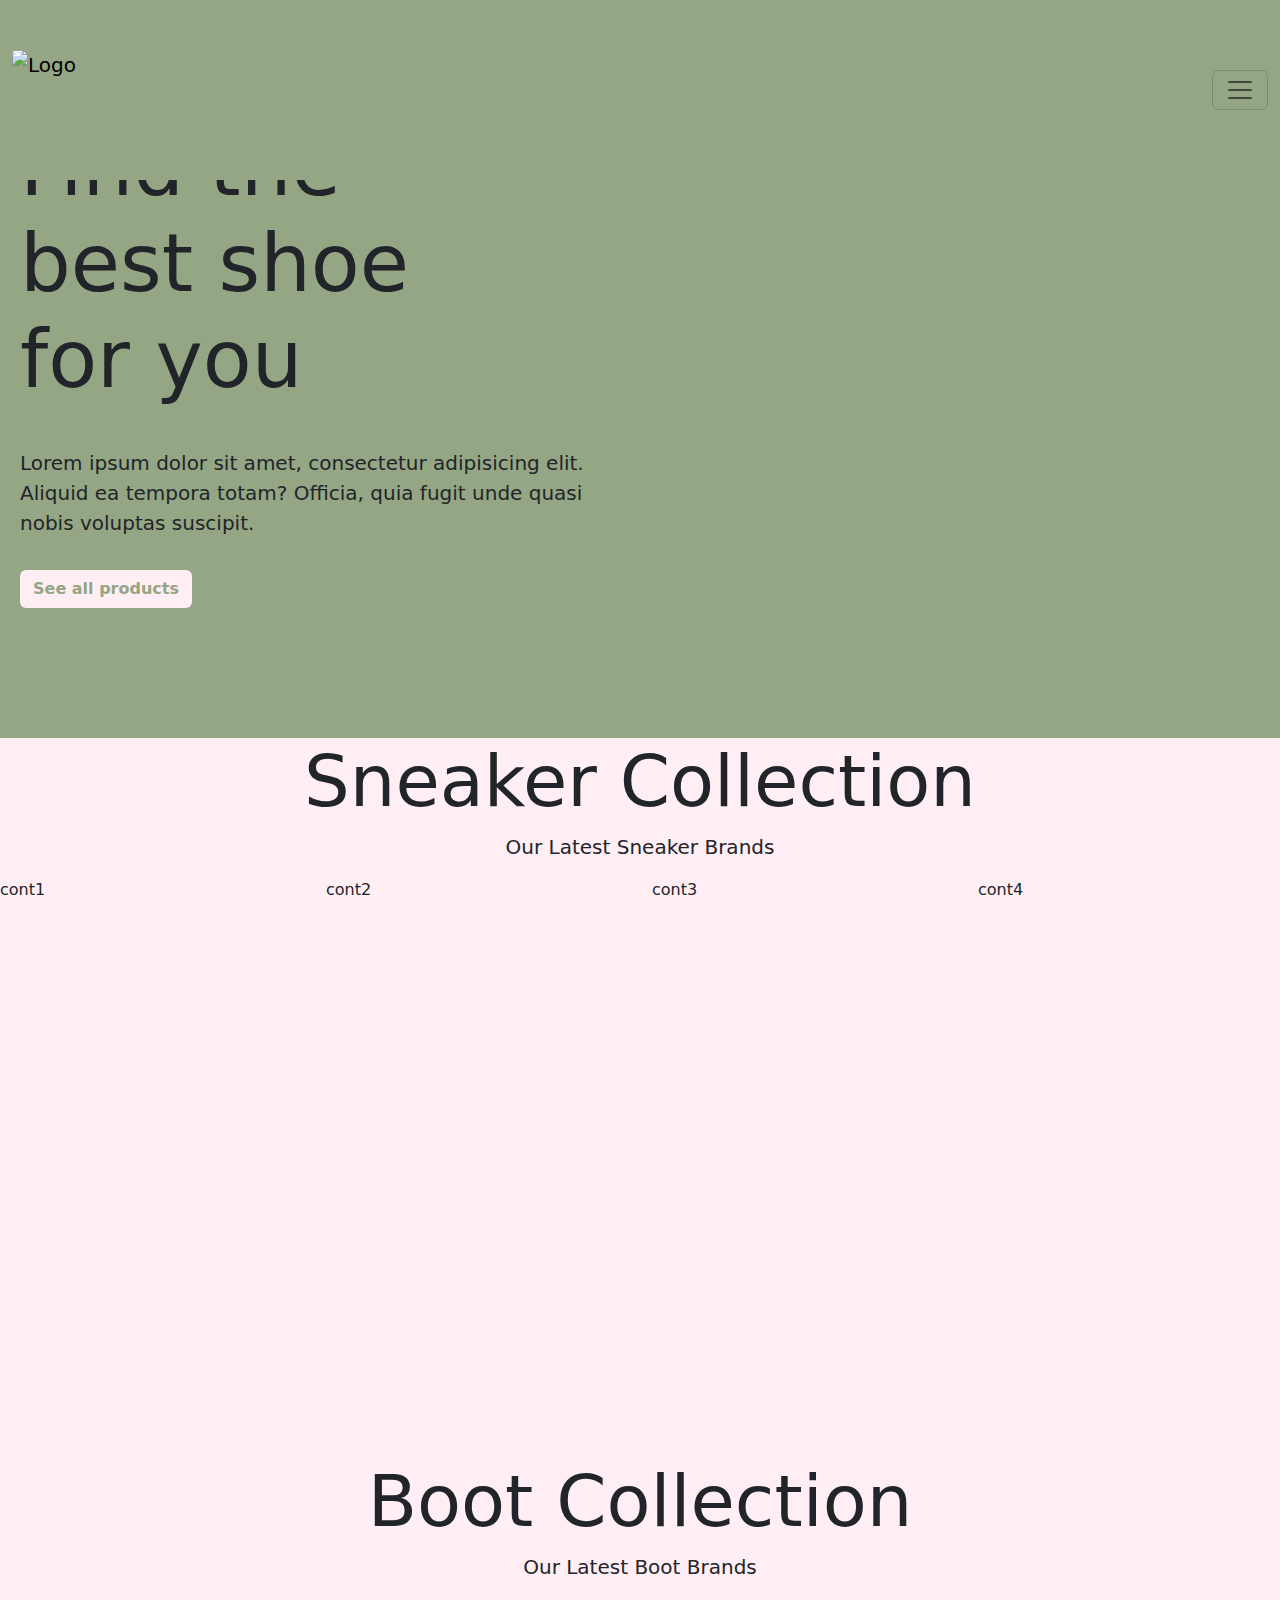
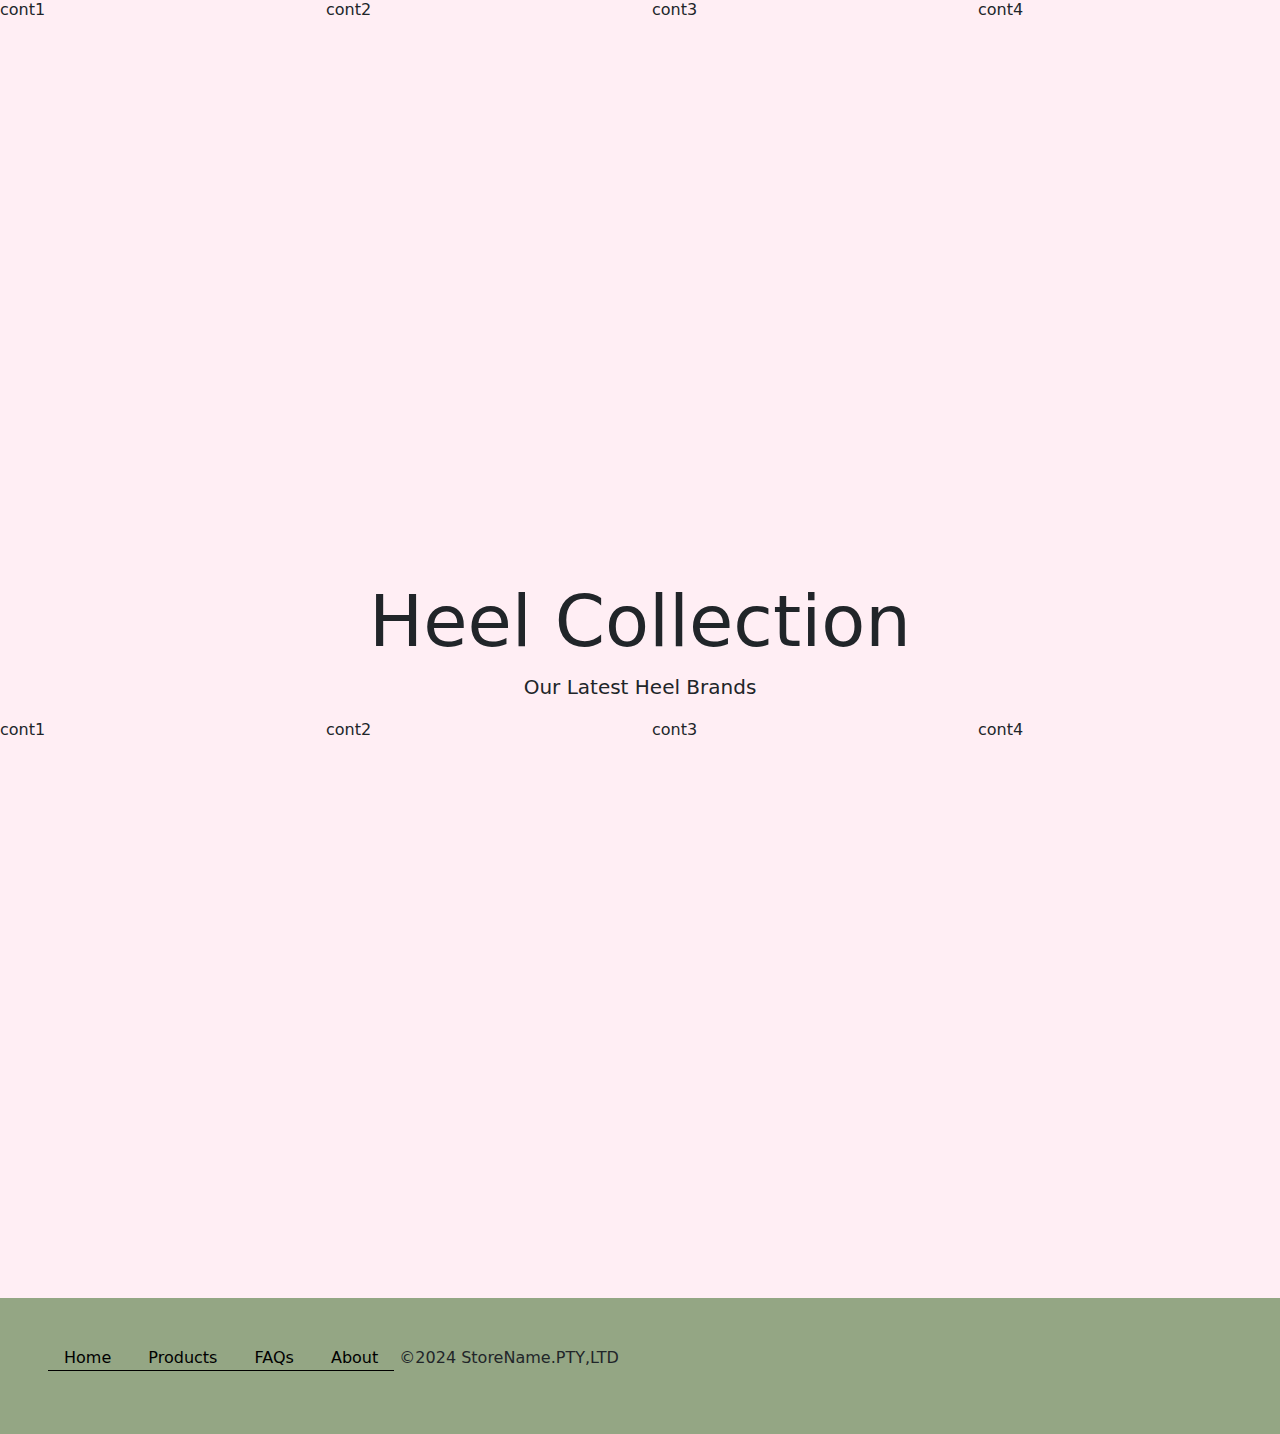
==== pages/products.html @ 225aa0d6 "Robyn work" ====
<!DOCTYPE html>
<html lang="en">
  <head>
    <meta charset="UTF-8" />
    <meta name="viewport" content="width=device-width, initial-scale=1.0" />

    <!-- bootstrap links -->
    <link
      href="https://cdn.jsdelivr.net/npm/bootstrap@5.3.3/dist/css/bootstrap.min.css"
      rel="stylesheet"
    />
    <link
      href="https://getbootstrap.com/docs/5.3/assets/css/docs.css"
      rel="stylesheet"
    />
    <title>Shoe_Store</title>
    <script src="https://cdn.jsdelivr.net/npm/bootstrap@5.3.3/dist/js/bootstrap.bundle.min.js"></script>

    <!-- stylesheet -->
    <link rel="stylesheet" href="../css/style.css" />
  </head>
  <body>
    <!-- Navbar -->
    <nav class="navbar py-4 fixed-top">
      <div class="container-fluid">
        <a class="navbar-brand" href="#Home"><img src="https://imaraansheldon.github.io/allImages/RIN_Images/rin.png" alt="Logo" /></a>
        <button
          class="navbar-toggler"
          type="button"
          data-bs-toggle="offcanvas"
          data-bs-target="#offcanvasNavbar"
          aria-controls="offcanvasNavbar"
          aria-label="Toggle navigation"
        >
          <span class="navbar-toggler-icon"></span>
        </button>
        <div
          class="offcanvas offcanvas-end"
          tabindex="-1"
          id="offcanvasNavbar"
          aria-labelledby="offcanvasNavbarLabel"
        >
          <div class="offcanvas-header">
            <h5 class="offcanvas-title" id="offcanvasNavbarLabel">RIN</h5>
            <button
              type="button"
              class="btn-close"
              data-bs-dismiss="offcanvas"
              aria-label="Close"
            ></button>
          </div>
          <div class="offcanvas-body">
            <ul class="navbar-nav justify-content-end flex-grow-1 pe-3">
              <li class="nav-item">
                <a class="nav-link" aria-current="page" href="../index.html">Home</a>
              </li>
              <li class="nav-item">
                <a class="nav-link active" href="products.html">Products</a>
              </li>
              <li class="nav-item">
                <a class="nav-link" href="about.html">About Us</a>
              </li>
            </ul>
            <form class="d-flex mt-3" role="search">
              <input
                class="form-control me-2"
                type="search"
                placeholder="Search"
                aria-label="Search"
              />
              <button class="btn btn-outline-success" type="submit">
                Search
              </button>
            </form>
          </div>
        </div>
      </div>
    </nav>
    <!-- /Navbar/ -->

    <!-- Main Content -->
    <main>
      <section class="full-body hero">
        <div class="row">
          <div class="hero-text-box col-md-6">
            <h1 class="display-1 ">Find the best shoe for you</h1>
            <p class="lead">
              Lorem ipsum dolor sit amet, consectetur adipisicing elit. Aliquid
              ea tempora totam? Officia, quia fugit unde quasi nobis voluptas
              suscipit.
            </p>

            <!-- add product page href here -->
            <a class="link" href=""
              ><button type="button" class="btn hero-btn">
                See all products
              </button></a
            >
          </div>

          <div class="col-md-1"></div>

          <div class="hero-img-box pb-5 ps-5 col-md-5">
            
              <img
              src="https://robynainsley21.github.io/images/shoe-store/irene-kredenets-dwKiHoqqxk8-unsplash.jpg"
              alt="hero-img"
            />
            
          </div>
        </div>
      </section>

      <section class="full-body d-flex flex-column">
        <div class="row">
          <div class="d-flex flex-column justify-content-center align-items-center">
             <h1 class="display-2">Sneaker Collection</h1>
              <p class="lead">Our Latest Sneaker Brands</p>
          </div>
         
          <div class="col-lg-3 col-md-6">
            cont1
          </div>
          <div class="col-lg-3 col-md-6">
            cont2
          </div>
          <div class="col-lg-3 col-md-6">
            cont3
          </div>
          <div class="col-lg-3 col-md-6">
            cont4
          </div>
        </div>

      </section>

      <section class="full-body d-flex flex-column">
        <div class="row">
          <div class="d-flex flex-column justify-content-center align-items-center">
             <h1 class="display-2">Boot Collection</h1>
              <p class="lead">Our Latest Boot Brands</p>
          </div>
         
          <div class="col-lg-3 col-md-6">
            cont1
          </div>
          <div class="col-lg-3 col-md-6">
            cont2
          </div>
          <div class="col-lg-3 col-md-6">
            cont3
          </div>
          <div class="col-lg-3 col-md-6">
            cont4
          </div>
        </div>
        
      </section>

      <section class="full-body d-flex flex-column">
        <div class="row">
          <div class="d-flex flex-column justify-content-center align-items-center">
             <h1 class="display-2">Heel Collection</h1>
              <p class="lead">Our Latest Heel Brands</p>
          </div>
         
          <div class="col-lg-3 col-md-6">
            cont1
          </div>
          <div class="col-lg-3 col-md-6">
            cont2
          </div>
          <div class="col-lg-3 col-md-6">
            cont3
          </div>
          <div class="col-lg-3 col-md-6">
            cont4
          </div>
        </div>
        
      </section>

    </main>
    <!-- /Main Content/ -->

    <!-- Footer -->
    <footer>
      <div class="container-fluid grid p-5 footer">
        <div class="mx-auto g-col-12 footer-link-parent">
          <a href="../index.html">Home</a>
          <a href="products.html">Products</a>
          <a href="#">FAQs</a>
          <a href="about.html">About</a>
        </div>
        <div class="mx-auto g-col-12">
          <p>&copy;2024 StoreName.PTY,LTD</p>
        </div>
      </div>
    </footer>
    <!-- /Footer/ -->
  </body>
</html>
---- css/style.css ----
/* universal */
*,
::before,
::after {
  margin: 0;
  padding: 0;
  display: inline-block;
}

::-webkit-scrollbar {
  display: none;
}

:root {
  --color-nav-background: #94a684;
  --color-main-background: #ffeef4;
  --color-content-background: #aec3ae;
  --color-alternate-bg: #e4e4d0;
  --color-content-hover: #d77d49;
  --color-accent: #664d51;
  --navbar-padding: 70px;
  --title-padding: 5rem;
}

body {
  background-color: var(--color-main-background);
  min-width: 100vw;
  overflow-x: hidden;
}

a {
  text-decoration: none;
}

.text-center {
  text-align: center;
}

.green-btn {
  background-color: var(--color-nav-background);
  font-weight: bold;
  color: var(--color-main-background);

  &:hover {
    border: 1px solid var(--color-nav-background);
    background-color: var(--color-main-background);
    color: var(--color-nav-background);
  }
}

.card {
  margin: auto;
  background-color: var(--color-main-background);

  &:hover{
    transition: all .35s ease-in-out;
    transform: scale(1.1);
  }
}

.card-body {
  display: flex;
  flex-direction: column;
}

span {
  font-weight: bold;
}
/* /universal/ */

/* navbar */
img[alt="Logo"]{
  aspect-ratio: 1/1;
  width: 5rem;
}
.navbar {
  background-color: var(--color-nav-background);
  min-height:20vh ;
}

.offcanvas-header {
  background-color: var(--color-main-background);
}

.offcanvas-body {
  background-color: var(--color-nav-background);
}
/* /navbar/ */

/* Main Content */
main {
  display: flex;
  flex-flow: column;
}

.full-body {
  min-height: 80vh;
  height: 100%;
}

/* hero */
.hero {
  padding-top: var(--navbar-padding);
  background-color: var(--color-nav-background);
}

.hero-text-box > h1 {
  width: 80%;
}

.hero-text-box > p {
  margin: 2rem auto;
}

.hero-text-box {
  padding: 2rem;
}

img[alt="hero-img"] {
  aspect-ratio: 9/16;
  width:25vw;
  max-height: 70vh;
}

.hero-btn {
  background-color: var(--color-main-background);
  color: var(--color-nav-background);
  font-weight: bold;

  &:hover {
    border: 1px solid var(--color-main-background);
    color: var(--color-main-background);
  }
}
/* hero */

/* suggestions section */
.suggested-collections {
  padding: var(--title-padding);
}

.suggested-collections h2 {
  padding-bottom: var(--title-padding);
}

/* popular items section */
.popular-items-section {
  background-color: var(--color-content-background);
  padding-bottom: var(--title-padding);
}

.popular-items-section h2 {
  padding: var(--title-padding);
}

img[alt="c"]{
  aspect-ratio: 3/2;
  width: 70vw;
}
.padding{
  padding-top: 20vh ;
}

/* /Main Content/ */

/* Footer */
.footer{
  width: 100vw;
  height:auto;
  background-color: var(--color-nav-background);
}
.footer-link-parent{
  border-bottom: 1px solid black;
}
.footer-link-parent a{
  text-decoration: none;
  padding: 0 1rem;
  color: black;
}
/* /footer/ */
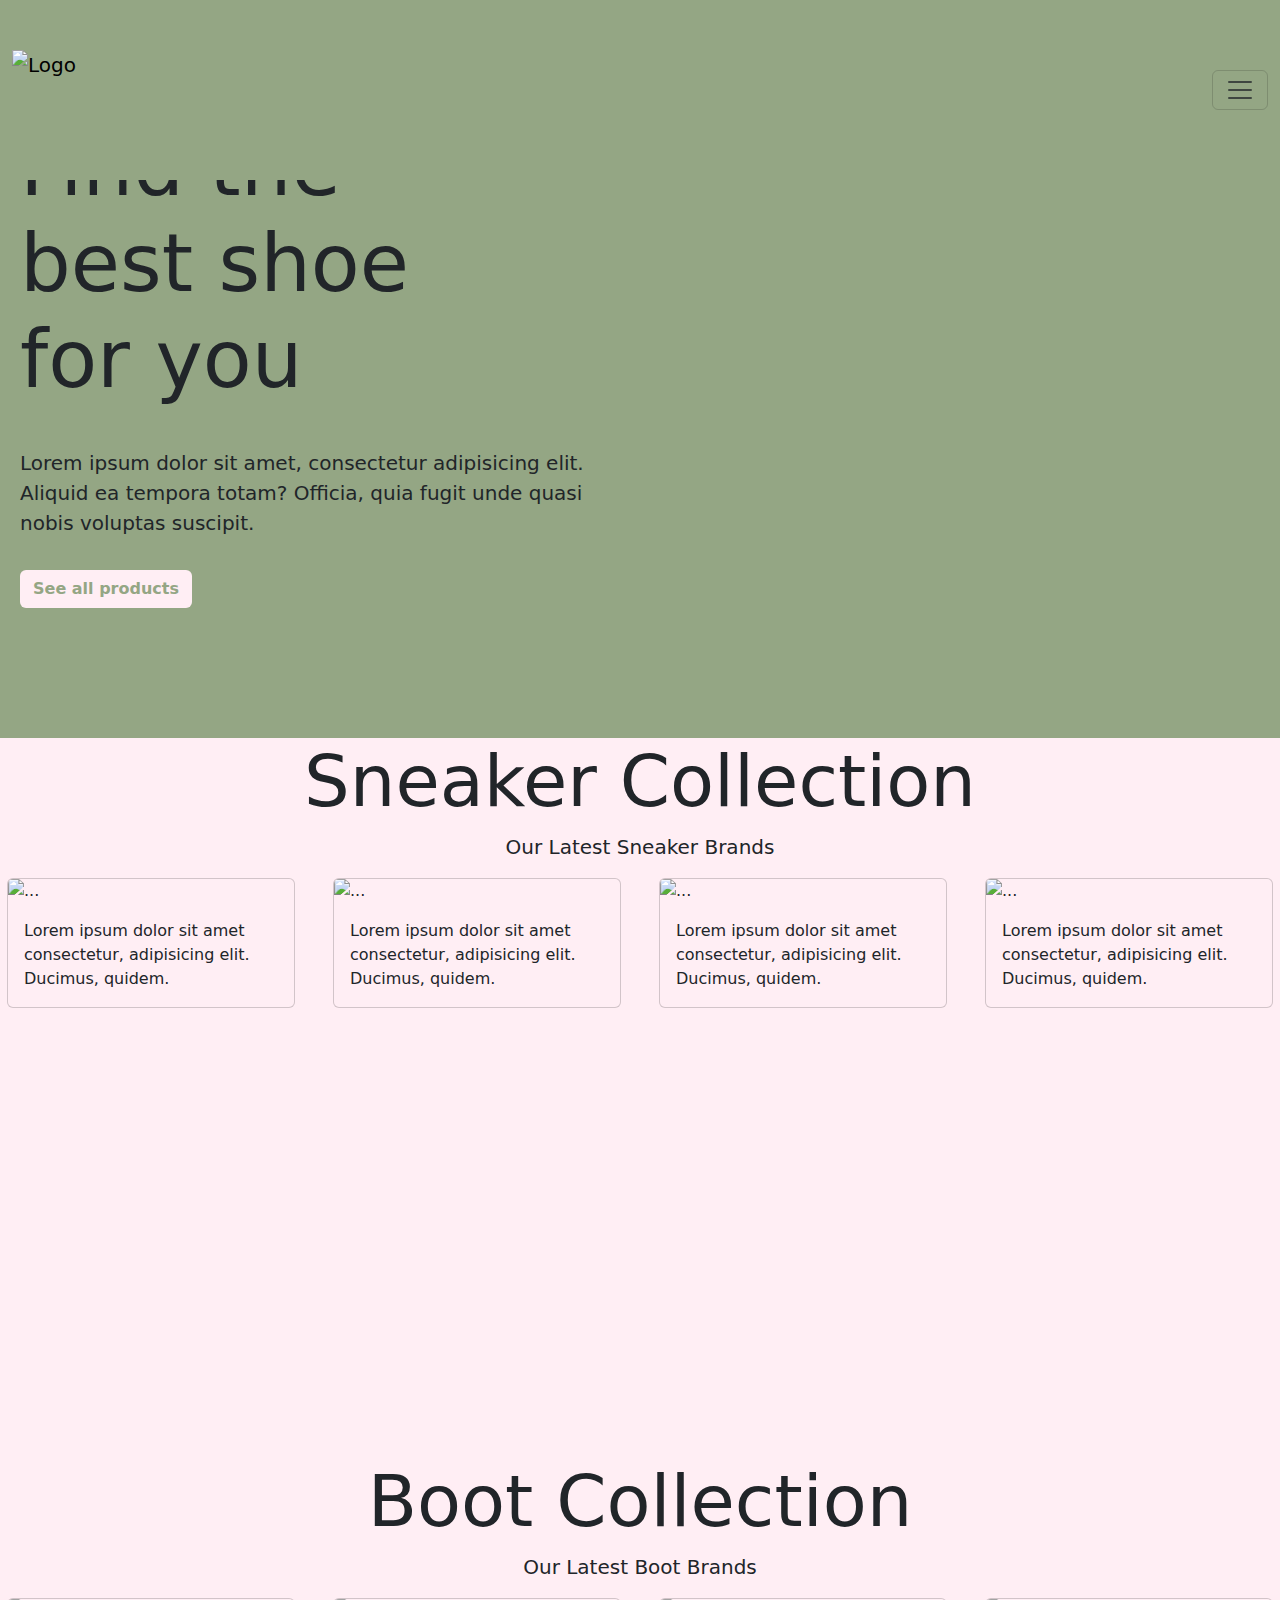
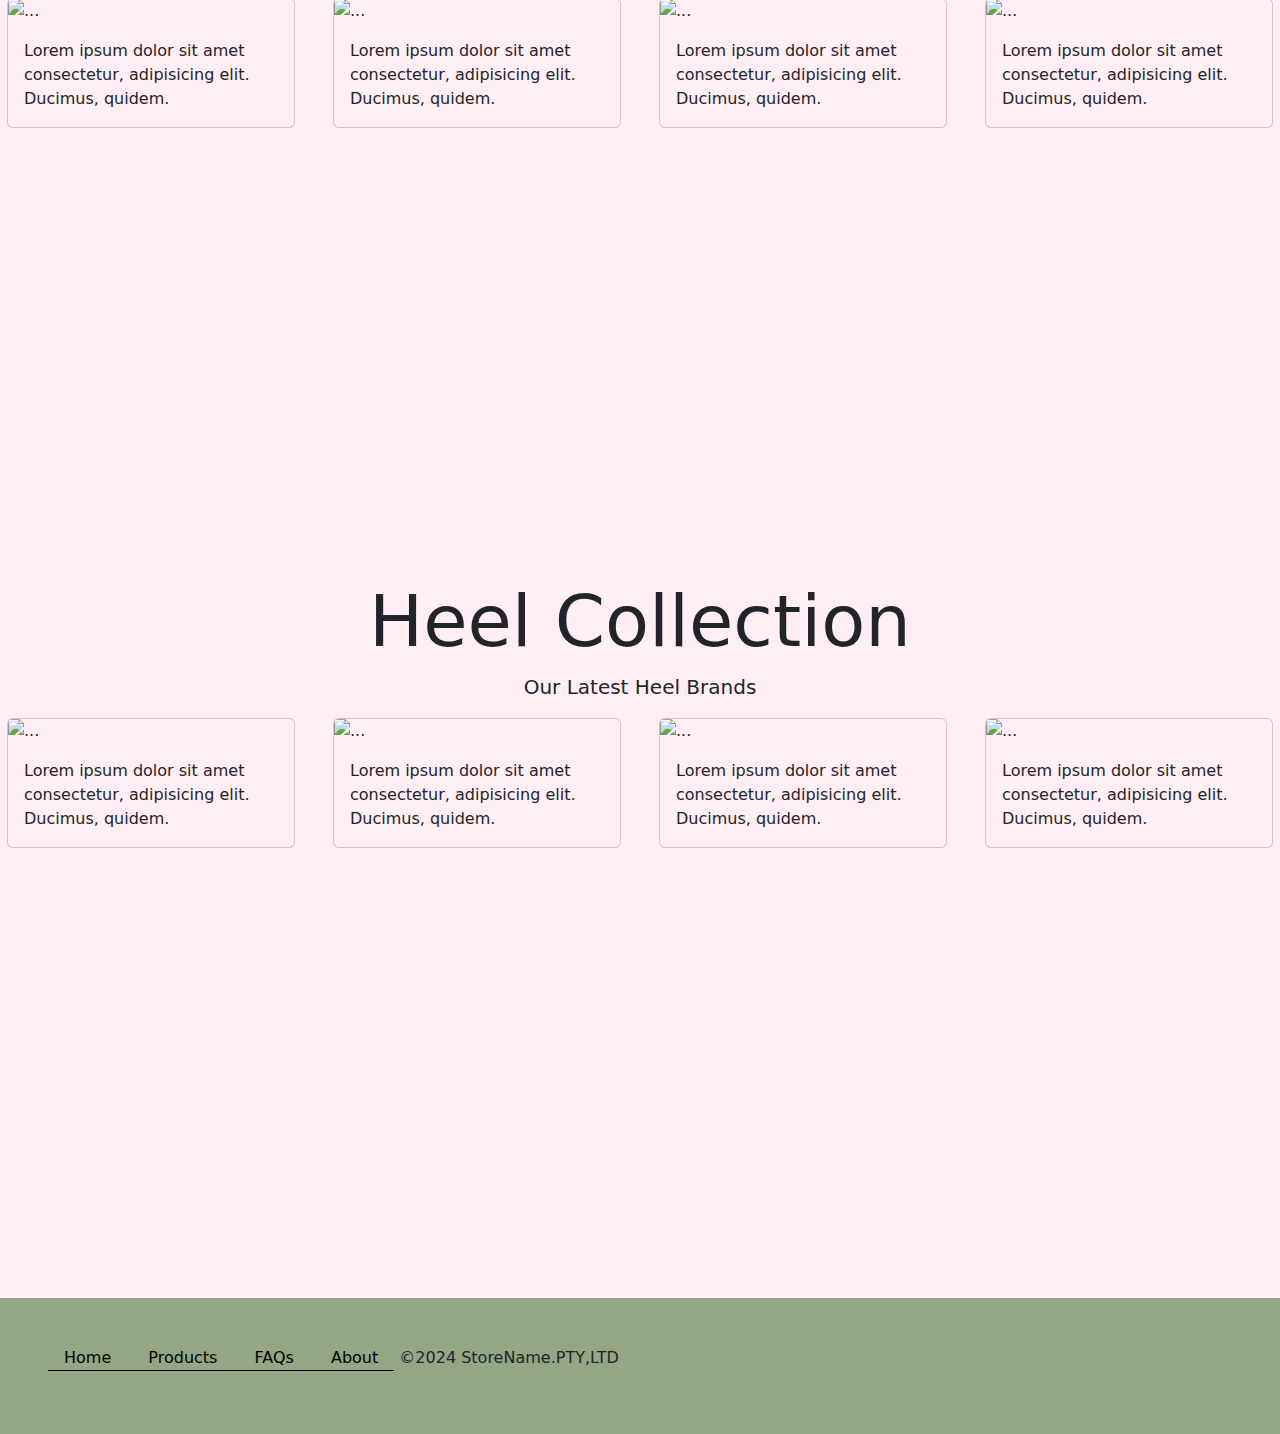
==== commit 86503ff7: "Add image cards" ====
--- a/pages/products.html
+++ b/pages/products.html
@@ -119,16 +119,36 @@
           </div>
          
           <div class="col-lg-3 col-md-6">
-            cont1
-          </div>
-          <div class="col-lg-3 col-md-6">
-            cont2
-          </div>
-          <div class="col-lg-3 col-md-6">
-            cont3
-          </div>
-          <div class="col-lg-3 col-md-6">
-            cont4
+            <div class="card" style="width: 18rem;">
+              <img src="https://robynainsley21.github.io/images/shoe-store/daniel-storek-JM-qKEd1GMI-unsplash.jpg" class="card-img-top" alt="...">
+              <div class="card-body">
+                <p class="card-text">Lorem ipsum dolor sit amet consectetur, adipisicing elit. Ducimus, quidem.</p>
+              </div>
+            </div>
+          </div>
+          <div class="col-lg-3 col-md-6">
+            <div class="card" style="width: 18rem;">
+              <img src="https://robynainsley21.github.io/images/shoe-store/luis-felipe-lins-J2-wAQDckus-unsplash.jpg" class="card-img-top" alt="...">
+              <div class="card-body">
+                <p class="card-text">Lorem ipsum dolor sit amet consectetur, adipisicing elit. Ducimus, quidem.</p>
+              </div>
+            </div>
+          </div>
+          <div class="col-lg-3 col-md-6">
+            <div class="card" style="width: 18rem;">
+              <img src="https://robynainsley21.github.io/images/shoe-store/mnz-OJTNpLmsSHs-unsplash.jpg" class="card-img-top" alt="...">
+              <div class="card-body">
+                <p class="card-text">Lorem ipsum dolor sit amet consectetur, adipisicing elit. Ducimus, quidem.</p>
+              </div>
+            </div>
+          </div>
+          <div class="col-lg-3 col-md-6">
+            <div class="card" style="width: 18rem;">
+              <img src="https://robynainsley21.github.io/images/shoe-store/trendest-studio-XZ3EmAIWuz0-unsplash.jpg" class="card-img-top" alt="...">
+              <div class="card-body">
+                <p class="card-text">Lorem ipsum dolor sit amet consectetur, adipisicing elit. Ducimus, quidem.</p>
+              </div>
+            </div>
           </div>
         </div>
 
@@ -142,16 +162,36 @@
           </div>
          
           <div class="col-lg-3 col-md-6">
-            cont1
-          </div>
-          <div class="col-lg-3 col-md-6">
-            cont2
-          </div>
-          <div class="col-lg-3 col-md-6">
-            cont3
-          </div>
-          <div class="col-lg-3 col-md-6">
-            cont4
+            <div class="card" style="width: 18rem;">
+              <img src="https://robynainsley21.github.io/images/shoe-store/noah-buscher-H6HNYGsyeKQ-unsplash.jpg" class="card-img-top" alt="...">
+              <div class="card-body">
+                <p class="card-text">Lorem ipsum dolor sit amet consectetur, adipisicing elit. Ducimus, quidem.</p>
+              </div>
+            </div>
+          </div>
+          <div class="col-lg-3 col-md-6">
+            <div class="card" style="width: 18rem;">
+              <img src="https://robynainsley21.github.io/images/shoe-store/sanjoy-saha--vVkyjD_oI0-unsplash.jpg" class="card-img-top" alt="...">
+              <div class="card-body">
+                <p class="card-text">Lorem ipsum dolor sit amet consectetur, adipisicing elit. Ducimus, quidem.</p>
+              </div>
+            </div>
+          </div>
+          <div class="col-lg-3 col-md-6">
+            <div class="card" style="width: 18rem;">
+              <img src="https://robynainsley21.github.io/images/shoe-store/siora-photography-B1Sn_ADEohs-unsplash.jpg" class="card-img-top" alt="...">
+              <div class="card-body">
+                <p class="card-text">Lorem ipsum dolor sit amet consectetur, adipisicing elit. Ducimus, quidem.</p>
+              </div>
+            </div>
+          </div>
+          <div class="col-lg-3 col-md-6">
+            <div class="card" style="width: 18rem;">
+              <img src="https://robynainsley21.github.io/images/shoe-store/or-hakim-1hhp2m7Pt9s-unsplash.jpg" class="card-img-top" alt="...">
+              <div class="card-body">
+                <p class="card-text">Lorem ipsum dolor sit amet consectetur, adipisicing elit. Ducimus, quidem.</p>
+              </div>
+            </div>
           </div>
         </div>
         
@@ -165,16 +205,36 @@
           </div>
          
           <div class="col-lg-3 col-md-6">
-            cont1
-          </div>
-          <div class="col-lg-3 col-md-6">
-            cont2
-          </div>
-          <div class="col-lg-3 col-md-6">
-            cont3
-          </div>
-          <div class="col-lg-3 col-md-6">
-            cont4
+            <div class="card" style="width: 18rem;">
+              <img src="https://robynainsley21.github.io/images/shoe-store/scott-webb-AxyUq3Ett08-unsplash.jpg" class="card-img-top" alt="...">
+              <div class="card-body">
+                <p class="card-text">Lorem ipsum dolor sit amet consectetur, adipisicing elit. Ducimus, quidem.</p>
+              </div>
+            </div>
+          </div>
+          <div class="col-lg-3 col-md-6">
+            <div class="card" style="width: 18rem;">
+              <img src="https://robynainsley21.github.io/images/shoe-store/mostafa-mahmoudi-uianIkmhuvk-unsplash.jpg" class="card-img-top" alt="...">
+              <div class="card-body">
+                <p class="card-text">Lorem ipsum dolor sit amet consectetur, adipisicing elit. Ducimus, quidem.</p>
+              </div>
+            </div>
+          </div>
+          <div class="col-lg-3 col-md-6">
+            <div class="card" style="width: 18rem;">
+              <img src="https://robynainsley21.github.io/images/shoe-store/atikah-akhtar-NxiiQ8QSEc8-unsplash.jpg" class="card-img-top" alt="...">
+              <div class="card-body">
+                <p class="card-text">Lorem ipsum dolor sit amet consectetur, adipisicing elit. Ducimus, quidem.</p>
+              </div>
+            </div>
+          </div>
+          <div class="col-lg-3 col-md-6">
+            <div class="card" style="width: 18rem;">
+              <img src="https://robynainsley21.github.io/images/shoe-store/alex-hudson-Plg3KC7cV0o-unsplash.jpg" class="card-img-top" alt="...">
+              <div class="card-body">
+                <p class="card-text">Lorem ipsum dolor sit amet consectetur, adipisicing elit. Ducimus, quidem.</p>
+              </div>
+            </div>
           </div>
         </div>
         
